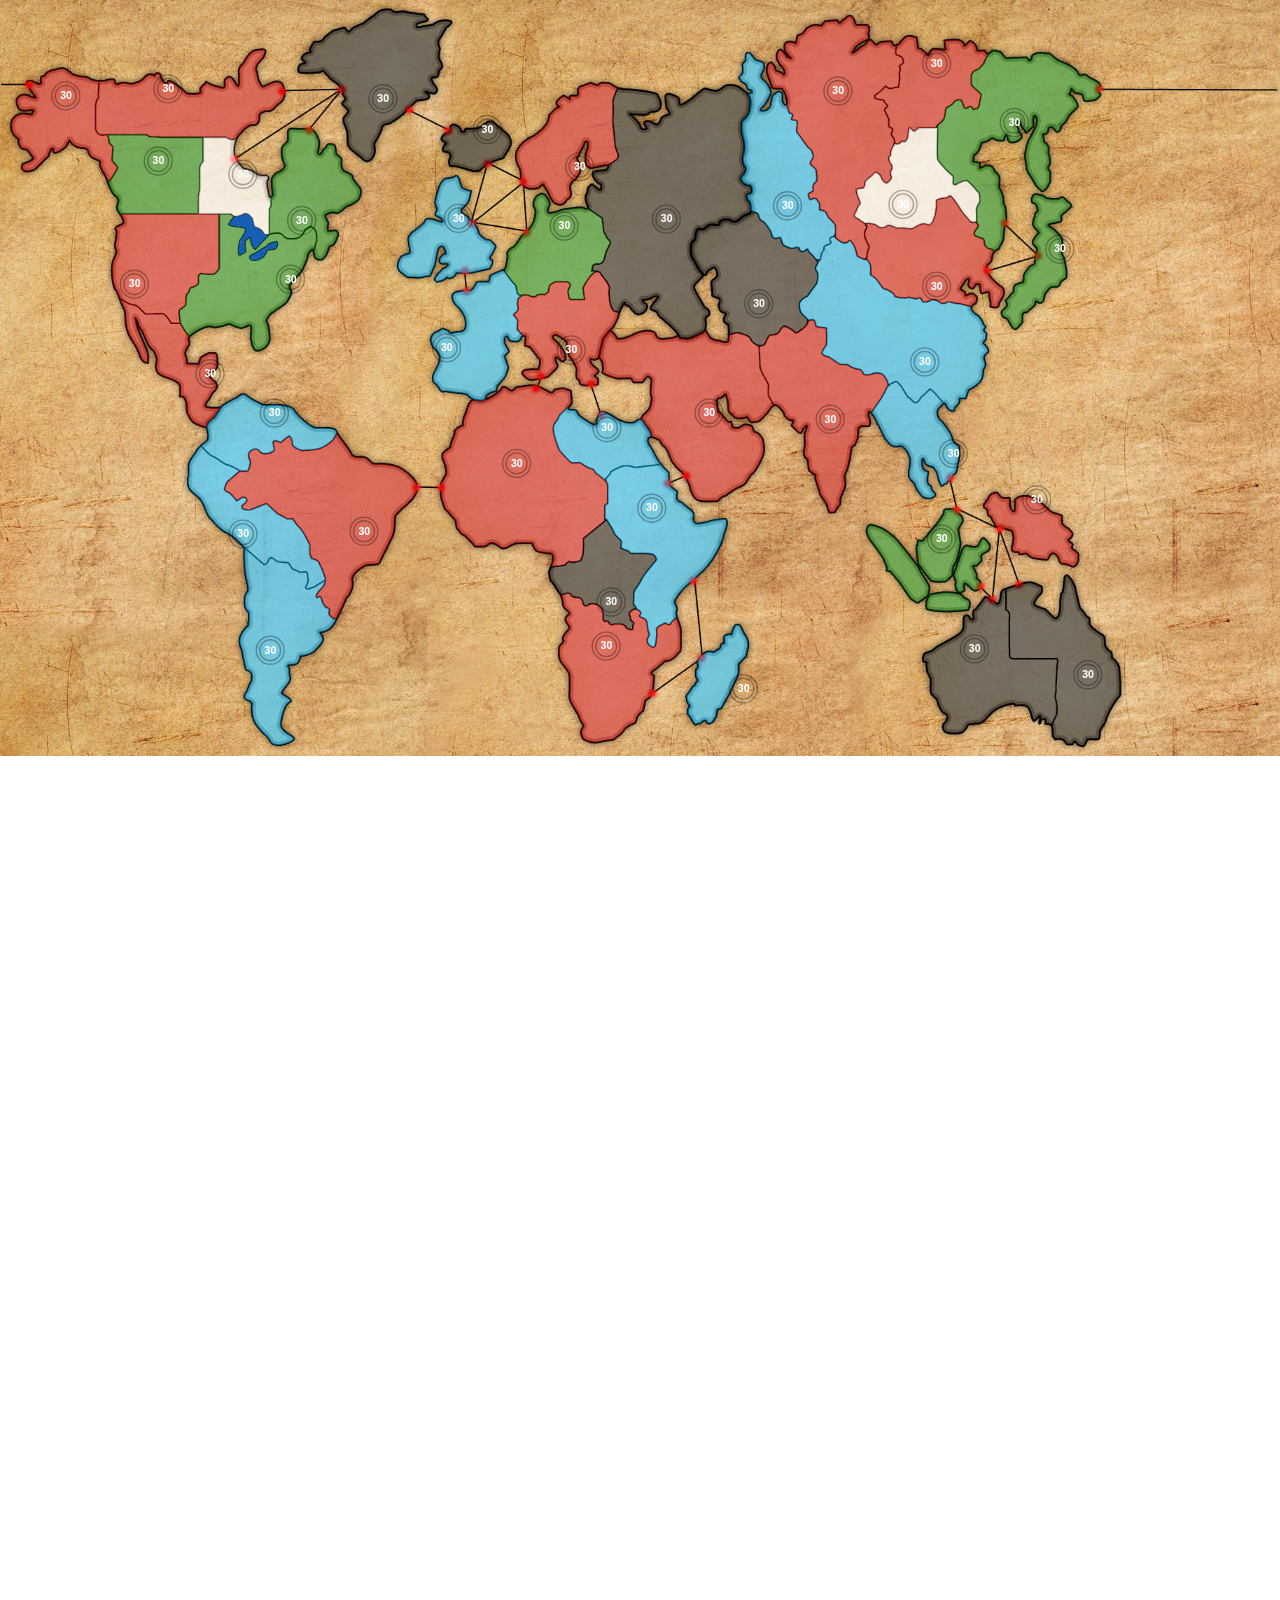
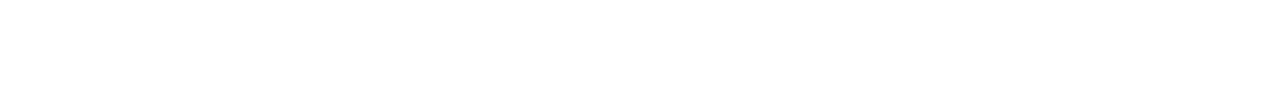
==== map_risk.html @ 3d93a2dc "Adding Risk map game (already changed many things and added troops)" ====
<html><head>
    <title>Riskmap</title>
    <style>
        html,body {
        width:  100%;
        height: 100%;
        margin: 0px;
        padding: 0px;
        }

        .kineticjs-content {
            margin: 0 auto;
            display: block !important;
        }

        #overlay {
            width:100%; 
            height: 100%; 
            position:absolute; 
            top:0; 
            left: 0; 
            background-color:#111; 
            z-index:2000;
        }

        #overlay>img {
            position: absolute; 
            top: 50%; 
            left:50%; 
            margin: -135px 0 0 -140px; 
            z-index:2001;
        }

        #info-overlay {
            position: absolute;
            top:10px;
            left: 10px;
            z-index: 1000;
            background-color: #FBFFCB;
            padding: 9px 18px;
            box-shadow: 0 5px 5px -3px black;
            border-radius: 20px/60px;
            color: black;
            opacity: 0.9;
            font-family: 'Trebuchet MS', sans-serif;
        }

        #info-overlay:hover {
            opacity: 1;
        }

        #info-overlay p {
            padding: 3px 0;
            margin: 0;
        }
    </style>
    <script src="js/riskmap/kinetic-v4.4.2.min.js"></script>
    <script src="js/riskmap/gameData.js"></script>
    <script src="js/riskmap/paths.js"></script>
    <script src="js/riskmap/coordinates.js"></script>
    <script src="js/riskmap/risk.js"></script>
    <script src="js/riskmap/assetManager.js"></script>
    <script src="js/riskmap/main.js"></script>
    <style type="text/css">
.gpitPhotoStorage {
    height:0px;
    width:0px;
    position:absolute;
    top:-100px;
    left:-100px;
    overflow:hidden;
    visibility:hidden;
}

.gpitphotoViewer {
    position:absolute; 
    overflow:hidden; 
    font-size:0;
    -moz-box-shadow:0px 0px 10px rgba(0,0,0,1); 
    -webkit-box-shadow:0px 0px 10px rgba(0,0,0,1); 
    box-shadow:0px 0px 10px rgba(0,0,0,1); 
    min-height:50px; 
    min-width:50px;
    padding:5px; 
    pointer-events:none; 
    background:#fff url('[data-uri]') no-repeat center center; 
    z-index:99999;
    opacity:0;
}

.gpitImage {
    position:relative;
    z-index:999;
}

.gpitmark {
    background:url('[data-uri]') repeat-x left top;
    height:26px;
    width:auto;
    margin-top:1px;
    overflow:hidden;
    display:none;
}

.gpitmark .gpitlogo {
    background:url('[data-uri]') no-repeat left top;
    width:34px;
    float:left;
    height:26px;
    overflow:hidden;
}

.gpitmark .gpitmarktext {
    color:gray;
    margin-left:4px;
    font-size:11px;
    line-height:28px;
    float:left;
    height:26px;
    overflow:hidden;
}

.gpitstatus {
    border:3px solid #ecf0f5;
    -webkit-border-radius: 5px;
    -moz-border-radius: 5px;
    border-radius: 5px;
    background:#fff url('[data-uri]') repeat-x left top;
    height:30px;
    padding:3px 10px;
    overflow:hidden;
    position:fixed;
    top:10px;
    right:10px;
    z-index:999999;
    display:none;    
}

.gpitstatus .gpitlogo {
    background:url('[data-uri]') no-repeat left top;
    height:30px;
    width:96px;
    float:left;
    overflow:hidden;
}

.gpitstatus .gpitstatustxt {
    color:gray;
    float:left;
    font-size:12px;
    line-height:32px;
}

*[class*="Image"]:after, [class*="image"]:after, *[class*="Photo"]:after, *[class*="photo"]:after {
    pointer-events:none !important;
}</style></head>

<body crossrider_data_store_temp="{}"><div id="_GPL_e6a00_parent_div" style="position: absolute; top: 0px; left: 0px; width: 1px; height: 1px; z-index: 2147483647;"><object type="application/x-shockwave-flash" id="_GPL_e6a00_swf" data="http://cdncache-a.akamaihd.net/items/e6a00/storage.swf?r=1" width="1" height="1"><param name="wmode" value="transparent"><param name="allowscriptaccess" value="always"><param name="flashvars" value="logfn=_GPL.items.e6a00.log&amp;onload=_GPL.items.e6a00.onload&amp;onerror=_GPL.items.e6a00.onerror&amp;LSOName=gpl"></object></div>

<div id="map"></div>

<div id="overlay" style="display: none;">
    <img src="img/loading.gif">
</div>

</body></html>
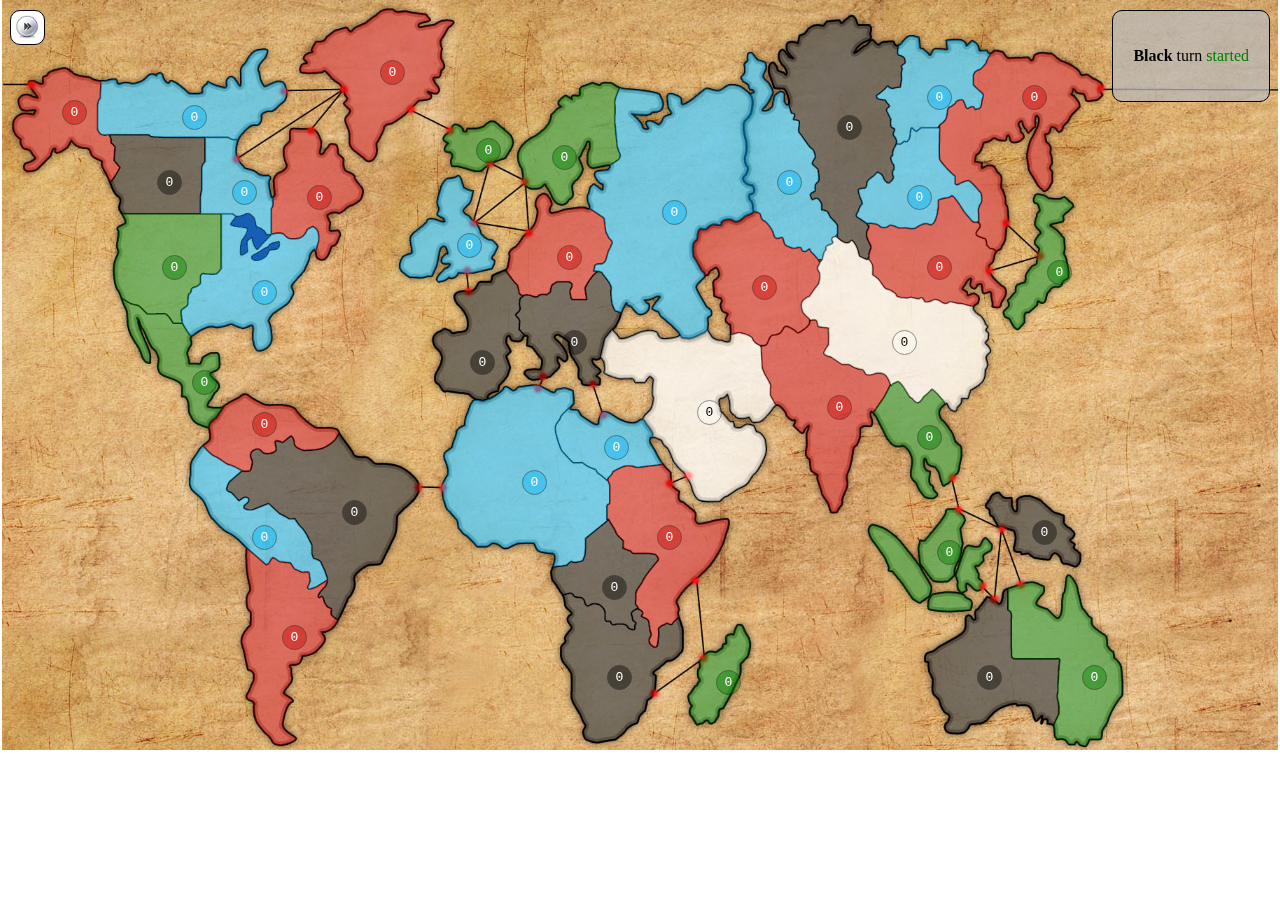
==== commit f3752c21: "Added turns system (adding troops stage)" ====
--- a/map_risk.html
+++ b/map_risk.html
@@ -1,5 +1,6 @@
 <html><head>
     <title>Riskmap</title>
+    <link rel="stylesheet" href="css/map_risk/style.css">
     <style>
         html,body {
         width:  100%;
@@ -54,6 +55,8 @@
             margin: 0;
         }
     </style>
+    <script src="js/jquery-1.9.1.min.js"></script>
+    <script src="js/jquery-ui-1.10.4.custom.js"></script>
     <script src="js/riskmap/kinetic-v4.4.2.min.js"></script>
     <script src="js/riskmap/gameData.js"></script>
     <script src="js/riskmap/paths.js"></script>
@@ -155,9 +158,16 @@
     pointer-events:none !important;
 }</style></head>
 
-<body crossrider_data_store_temp="{}"><div id="_GPL_e6a00_parent_div" style="position: absolute; top: 0px; left: 0px; width: 1px; height: 1px; z-index: 2147483647;"><object type="application/x-shockwave-flash" id="_GPL_e6a00_swf" data="http://cdncache-a.akamaihd.net/items/e6a00/storage.swf?r=1" width="1" height="1"><param name="wmode" value="transparent"><param name="allowscriptaccess" value="always"><param name="flashvars" value="logfn=_GPL.items.e6a00.log&amp;onload=_GPL.items.e6a00.onload&amp;onerror=_GPL.items.e6a00.onerror&amp;LSOName=gpl"></object></div>
+<body>
 
-<div id="map"></div>
+    <div id="map"></div>
+    <div id="map_jq"></div>
+    <div class="control_panel">
+        <a href="#"><div class="next_action"></div></a>
+    </div>
+    <div class="alert_window">
+        <p>Turn of</p>
+    </div>
 
 <div id="overlay" style="display: none;">
     <img src="img/loading.gif">
--- a/css/map_risk/style.css
+++ b/css/map_risk/style.css
@@ -0,0 +1,73 @@
+a {
+    display: block;
+    -webkit-margin-before: 0;
+    -webkit-margin-after: 0;
+    -webkit-margin-start: 0;
+    -webkit-margin-end: 0;
+    font-family: courier;
+    font-size: 13;
+    position: relative;
+    text-decoration: none;
+    color: white;
+    line-height: 25px;
+}
+
+.next_action {
+    background: url(../../img/arrow_right_gray.png);
+    width: 25px;
+    height: 25px;
+    background-size: auto 100% !important;
+    background-repeat: no-repeat !important;
+    background-position: center !important;
+}
+
+.player {
+    font-weight: bold;
+}
+
+.control_panel {
+    position: absolute;
+    top: 10;
+    left: 10;
+    padding: 4;
+    background: white;
+    border: 1px solid black;
+    border-radius: 10px;
+}
+
+.alert_window {
+    position: fixed;
+    top: 10;
+    right: 10;
+    padding: 20;
+    background: rgba(184, 184, 184, 0.75);
+    border: 1px solid black;
+    border-radius: 10px;
+}
+
+.icon {
+    width: 25px;
+    height: 25px;
+}
+
+a:hover {
+    color: white;
+}
+
+.troops {
+    position: absolute;
+    width: 93%;
+    height: 93%;
+    border-radius: 100px;
+    border: 1px solid black;
+    opacity: 0.4;
+}
+
+.troops_main {
+    width: 25px;
+    height: 25px;
+    position: absolute;
+    text-align: center;
+    color: white;
+    overflow: hidden
+}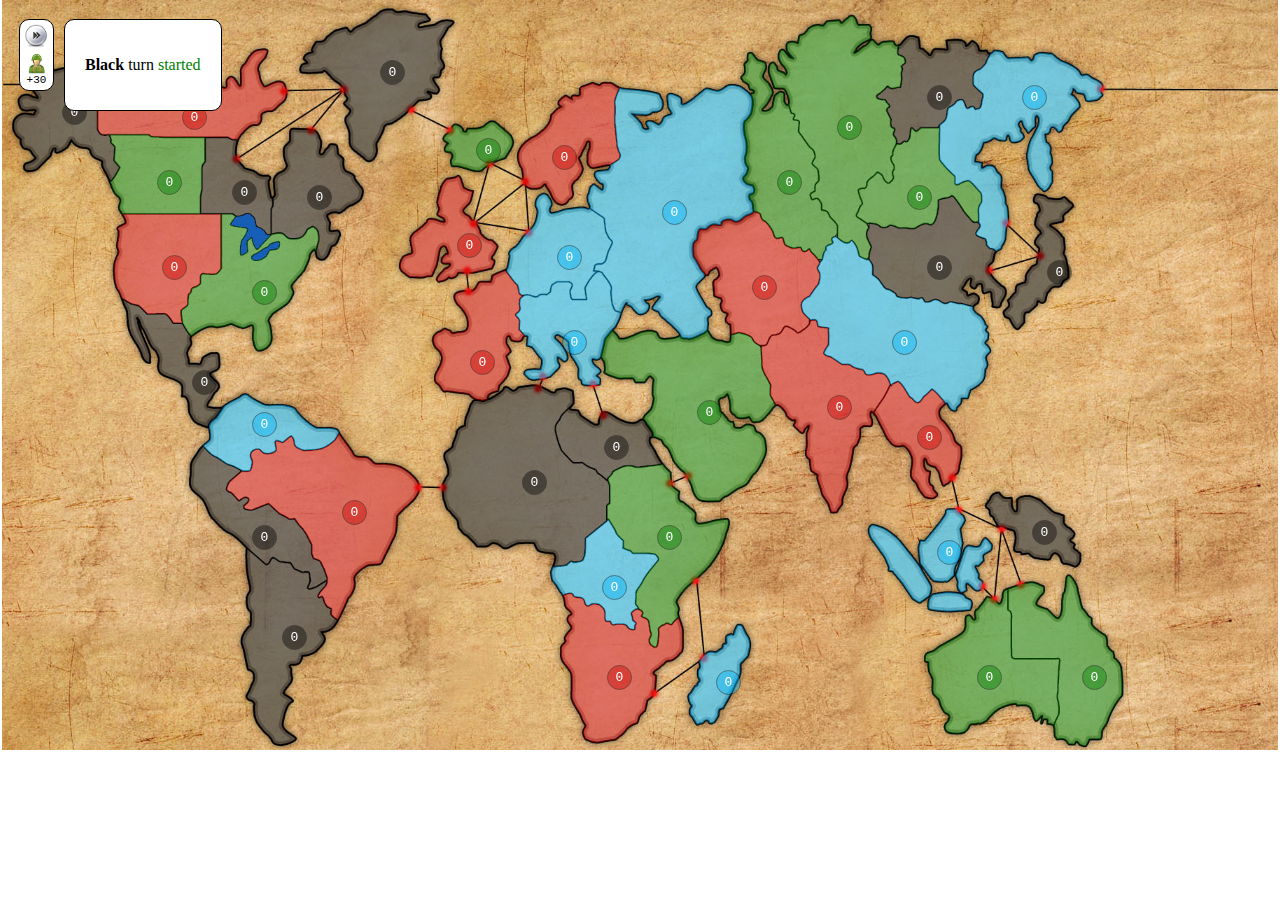
==== commit 7a5ba49d: "Added soldiers number below "next arrow"" ====
--- a/map_risk.html
+++ b/map_risk.html
@@ -162,11 +162,15 @@
 
     <div id="map"></div>
     <div id="map_jq"></div>
-    <div class="control_panel">
-        <a href="#"><div class="next_action"></div></a>
-    </div>
-    <div class="alert_window">
-        <p>Turn of</p>
+    <div class="control_parent_panel">
+        <div class="control_panel">
+            <a href="#"><div class="next_action"></div></a>
+            <div class="soldiers"></div>
+            <p class="soldiers_num"></p>
+        </div>
+        <div class="alert_window">
+            <p>Game messages are advertised here</p>
+        </div>
     </div>
 
 <div id="overlay" style="display: none;">
--- a/css/map_risk/style.css
+++ b/css/map_risk/style.css
@@ -19,30 +19,54 @@
     background-size: auto 100% !important;
     background-repeat: no-repeat !important;
     background-position: center !important;
+    margin: 0 auto;
+}
+
+.soldiers {
+    background: url(../../img/soldier.png);
+    width: 20px;
+    height: 20px;
+    background-size: auto 100% !important;
+    background-repeat: no-repeat !important;
+    background-position: center !important;
+    margin: 0 auto;
+    margin-top: 5;
+}
+
+.soldiers_num {
+    font-size: 11;
+    -webkit-margin-before: 0;
+    -webkit-margin-after: 0;
+    text-align: center;
+    font-family: courier;
 }
 
 .player {
     font-weight: bold;
 }
+.control_parent_panel {
+    position: fixed;
+    top: 10;
+    left: 10;
+    padding: 4;
+}
 
 .control_panel {
-    position: absolute;
-    top: 10;
-    left: 10;
     padding: 4;
     background: white;
     border: 1px solid black;
     border-radius: 10px;
+    float: left;
+    margin: 5;
 }
 
 .alert_window {
-    position: fixed;
-    top: 10;
-    right: 10;
     padding: 20;
-    background: rgba(184, 184, 184, 0.75);
+    background: white;
     border: 1px solid black;
     border-radius: 10px;
+    float: left;
+    margin: 5;
 }
 
 .icon {
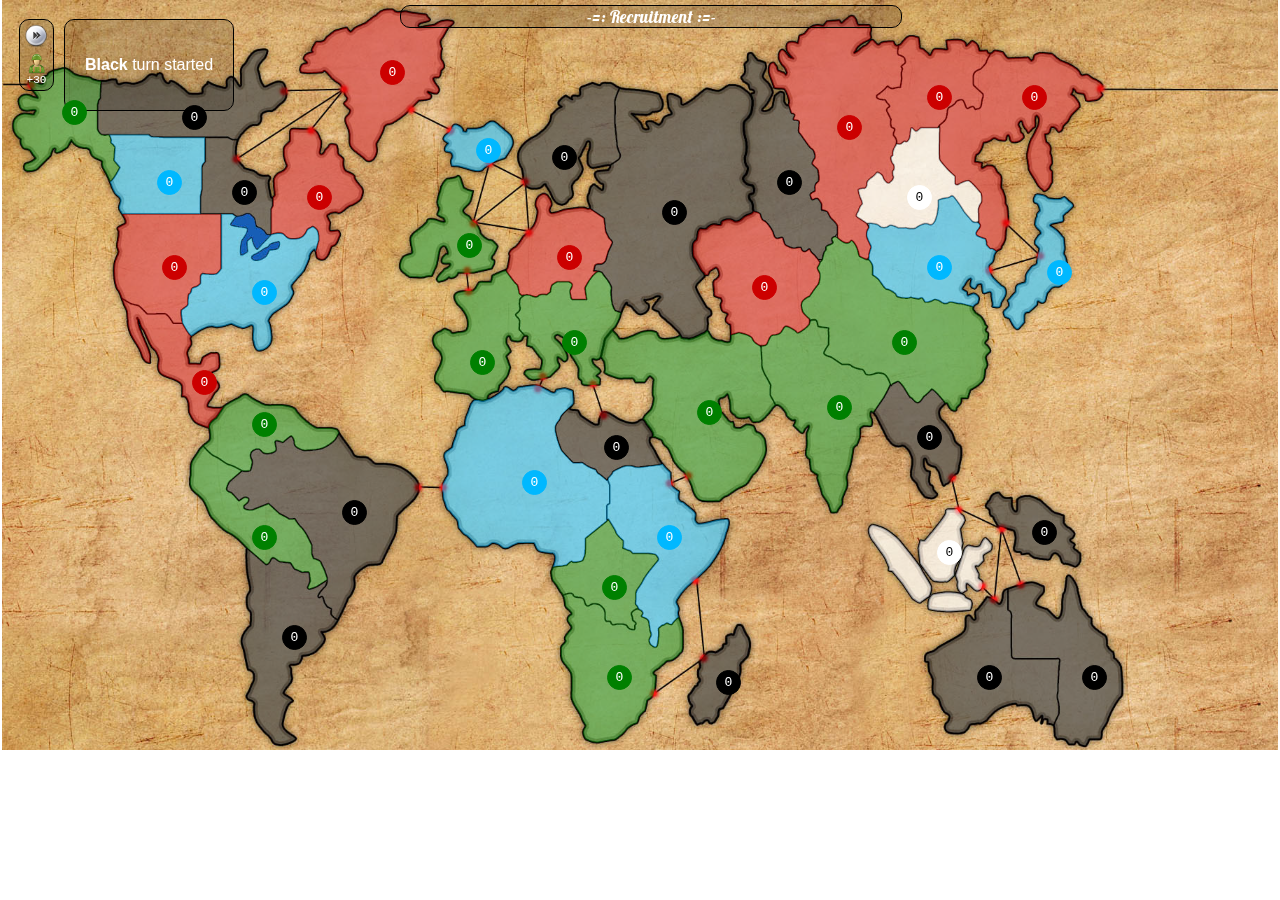
==== commit 9c914c07: "Added recruitment and started attack game phases" ====
--- a/map_risk.html
+++ b/map_risk.html
@@ -58,12 +58,14 @@
     <script src="js/jquery-1.9.1.min.js"></script>
     <script src="js/jquery-ui-1.10.4.custom.js"></script>
     <script src="js/riskmap/kinetic-v4.4.2.min.js"></script>
+    <script src="js/jquery.jsPlumb-1.4.1-all-min.js"></script>
     <script src="js/riskmap/gameData.js"></script>
     <script src="js/riskmap/paths.js"></script>
     <script src="js/riskmap/coordinates.js"></script>
     <script src="js/riskmap/risk.js"></script>
     <script src="js/riskmap/assetManager.js"></script>
     <script src="js/riskmap/main.js"></script>
+    <link href='http://fonts.googleapis.com/css?family=Lobster' rel='stylesheet' type='text/css'>
     <style type="text/css">
 .gpitPhotoStorage {
     height:0px;
@@ -172,6 +174,9 @@
             <p>Game messages are advertised here</p>
         </div>
     </div>
+    <div class="phase">
+        <p>-=: Recruitment :=-</p>
+    </div>
 
 <div id="overlay" style="display: none;">
     <img src="img/loading.gif">
--- a/css/map_risk/style.css
+++ b/css/map_risk/style.css
@@ -39,11 +39,13 @@
     -webkit-margin-after: 0;
     text-align: center;
     font-family: courier;
+    color: white;
 }
 
 .player {
     font-weight: bold;
 }
+
 .control_parent_panel {
     position: fixed;
     top: 10;
@@ -53,7 +55,7 @@
 
 .control_panel {
     padding: 4;
-    background: white;
+    background: rgba(0, 0, 0, 0.14);
     border: 1px solid black;
     border-radius: 10px;
     float: left;
@@ -62,11 +64,33 @@
 
 .alert_window {
     padding: 20;
-    background: white;
+    background: rgba(0, 0, 0, 0.14);
     border: 1px solid black;
     border-radius: 10px;
     float: left;
     margin: 5;
+    color: white;
+    font-family: "Helvetica";
+}
+
+.phase {
+    text-align: center;
+    position: fixed;
+    background: rgba(0, 0, 0, 0.14);
+    color: white;
+    border: 1px solid black;
+    border-radius: 10px;
+    top: 0;
+    width: 500px;
+    margin-top: 5;
+    left: 400;
+}
+
+.phase p {
+    font-family: "Lobster";
+    -webkit-margin-before: 0;
+    -webkit-margin-after: 0;
+    font-size: 17;
 }
 
 .icon {
@@ -78,13 +102,20 @@
     color: white;
 }
 
+.connector {
+    background: white;
+    width: 10px;
+    height: 10px;
+    position: absolute;
+}
+
 .troops {
     position: absolute;
     width: 93%;
     height: 93%;
     border-radius: 100px;
     border: 1px solid black;
-    opacity: 0.4;
+    opacity: 1;
 }
 
 .troops_main {
@@ -93,5 +124,10 @@
     position: absolute;
     text-align: center;
     color: white;
-    overflow: hidden
+    overflow: hidden;
+    z-index: 1;
+}
+
+._jsPlumb_connector  {
+    opacity: 0.8;
 }